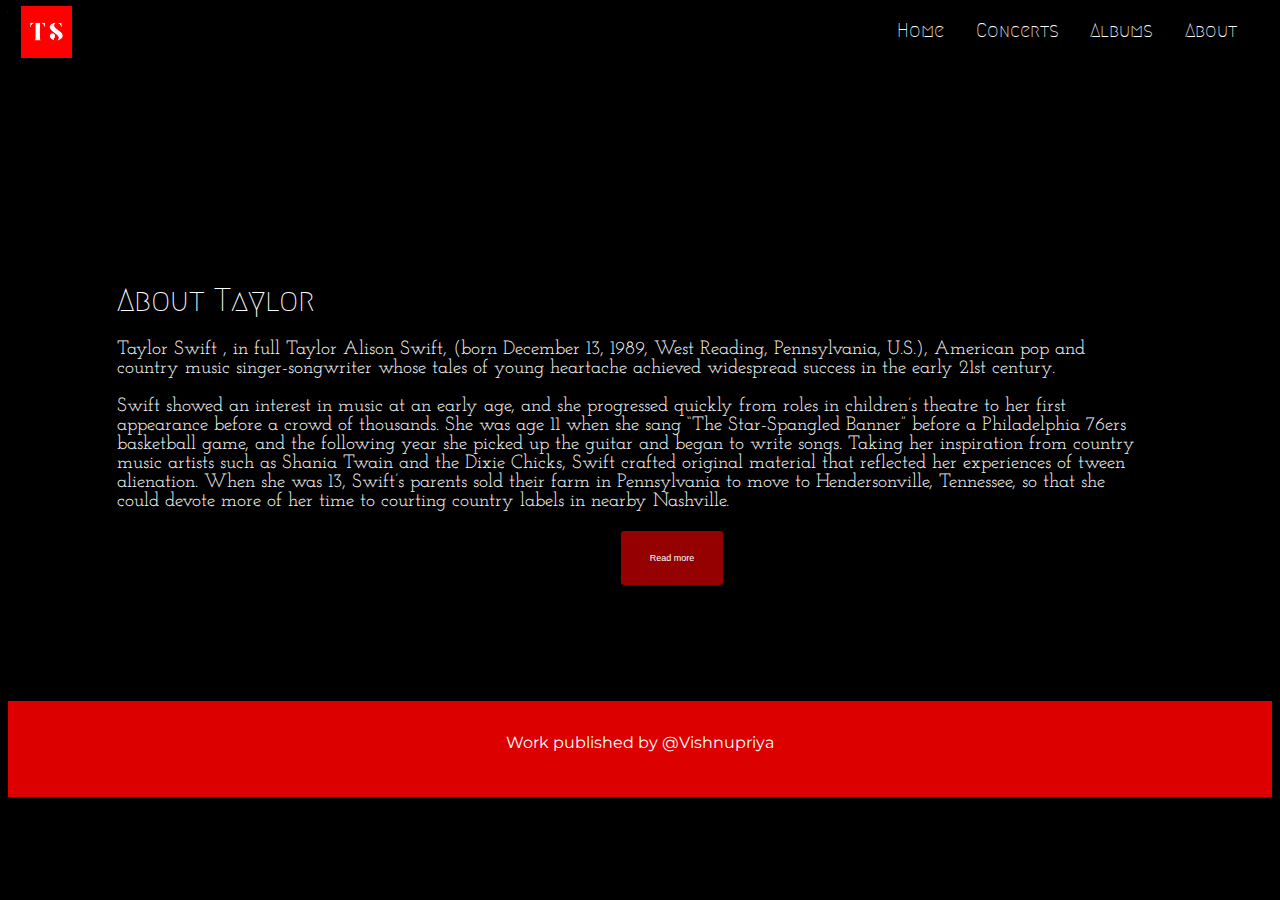
==== home.html @ 772e982d "Add files via upload" ====
<!DOCTYPE html>
<html lang="en">
<head>
    <meta charset="UTF-8">
    <meta http-equiv="X-UA-Compatible" content="IE=edge">
    <meta name="viewport" content="width=device-width, initial-scale=1.0">
    <title>Taylor Swift</title>
    <link rel="stylesheet" href="home.css">\
    
</head>
<body>
    <div id="nav">
        <div> <img src="favicon.png" id="fav" alt="">
        
            <div id="elements">
                <a href="" id="a">Home</a>
                <a href=""id="a">Concerts</a>
                <a href=""id="a">Albums</a>
                <a href=""id="a">About</a>
            </div>
        </div>
    </div>
    <div>
        <img src="t2.jpg" alt="" id="i1">
       <div id="text"> <h1 id="ts1">Taylor Swift</h1>
        <p id="t1">“To me, Fearless is not the absense of fear. It's not being completely unafraid. To me, Fearless is having fears. Fearless is having doubts. Lots of them. To me, Fearless is living in spite of those things that scare you to death.”</p>
   </div>
         </div>


         <div id="container">
            <div>
                <h1>About Taylor</h1>
                <div class="intro">
                    <p>
                        Taylor Swift , in full Taylor Alison Swift, (born December 13, 1989, West Reading, Pennsylvania, U.S.), American pop and country music singer-songwriter whose tales of young heartache achieved widespread success in the early 21st century.
                      <br><br>
                            Swift showed an interest in music at an early age, and she progressed quickly from roles in children’s theatre to her first appearance before a crowd of thousands. She was age 11 when she sang “The Star-Spangled Banner” before a Philadelphia 76ers basketball game, and the following year she picked up the guitar and began to write songs. Taking her inspiration from country music artists such as Shania Twain and the Dixie Chicks, Swift crafted original material that reflected her experiences of tween alienation. When she was 13, Swift’s parents sold their farm in Pennsylvania to move to Hendersonville, Tennessee, so that she could devote more of her time to courting country labels in nearby Nashville.
                             </p>

                          <div id="btn"> <button>
                            Read more
                         </button></div>  
                </div>
            </div>
            
            <div id="r1">
                <img src="t/t1.jpg" alt="">
                <img src="t/t2.jpg" alt="">
                <img src="t/t3.jpg" alt="">
            </div>
            <div id="r2">
<img src="t/t4.jpg" alt="">
<img src="t/t6.jpg" alt="">
<img src="t/t5.jpg" alt="">
            </div>
         </div>

<div class="album">
<div class="cover">
    <img src="albums/evermore.jpg" alt="">
</div>
<div class="cover">
    <img src="albums/fearless.jpg" alt="">
</div>
<div class="cover">
    <img src="albums/folklore.jpg" alt="">
</div>
<div class="cover">
    <img src="albums/lover.jpg" alt="">
</div>
<div class="cover">
    <img src="albums/red.jpg" alt="">
</div>
<div class="cover">
    <img src="albums/redTv.jpg" alt="">
</div>
<div class="cover">
    <img src="albums/reputation.jpg" alt="">
</div>
<div class="cover">
    <img src="albums/speaknow.jpg" alt="">
</div>
<div class="cover">
    <img src="albums/taylorswift.jpg" alt="">
</div>
</div>


<footer>
    Work published by @Vishnupriya
</footer>


</body>
</html>
---- home.css ----
@import url('https://fonts.googleapis.com/css2?family=Megrim&family=UnifrakturMaguntia&display=swap');
@import url('https://fonts.googleapis.com/css2?family=Josefin+Slab:wght@100&family=Montserrat:wght@100&display=swap');
body{
    background-color: black;
    color: white;
    
}

::-webkit-scrollbar{
    width: 0.21vw;
    height: 0.2vw;
}
::-webkit-scrollbar-thumb{
    background-color: #ff0000ad;
}
#nav{
    position: fixed;
    width:98vw;
    background-color: black;
    height: 10vh;
    top: -1vw;
    padding-bottom: 2vw;
}

#fav{
    width: 4vw;
 margin-left: 1vw;
margin-top: 1.5vw;
}
a{
    color: white;
text-decoration: none;


}
#a{margin-right: 2vw;
    margin-top: 2.5vw;
    display: inline-block;
    position: relative;
}
#elements{
   float: right;
   font-family: 'Megrim', cursive;
   font-size: 1.5vw;
   
}
#elements  a::after{
    position: absolute;
  bottom: 0;
  left: 0;
  right: 0;
  margin: auto;
  background-color: #ff0000ad;
  width: 0%;
  content: "";
  height: 0.1vw;
  transition: all 0.5s;
}
#elements  a:hover::after{
    /* ul li ::after when hover */
    width:100%;
}


#i1{
    width: 85vw;
    /* margin-top: -2vw; */
    margin-left: 7vw;
    /* height: 100vh; */
   
}

#text{
    margin-top: -32vw;
    margin-left: 7vw;
}
#t1{
    width: 25vw;
    font-size: 1vw;
 
}
#ts1{
    font-size: 5vw;
    margin-bottom: 1vh;
    font-family: 'UnifrakturMaguntia', cursive;
    font-weight:100;
}

#container{
margin-top: 20vw;
margin-left: 5vw;
}
#r1>img{
margin: 1vw;
    height: 20vw;
}
#r2>img{
    height: 15vw;
  margin-right: 1vw;
}
#r2{
    margin-left: 2vw;
    margin-bottom: 2vw;
}
#container>div>h1{
    font-family: 'Megrim', cursive;
    font-weight: 100;
    margin-left: 3.5vw;
    
}
.intro>p{
    
    font-size: 1.5vw;
    font-family: 'Josefin Slab', serif;
    margin-left: 3.5vw;
    width: 85%;
}
hr{
    margin-left: 3.5vw;
    background-color: rgb(255, 0, 0);
    border: none;
  width: 55%;
  height: 1px;
  margin-top: -1vh;
}
button{
border: none;
    background-color: rgba(255, 0, 0, 0.584);
color: white;
width: 8vw;
height: 6vh;
border-radius: 0.25vw;
font-size: 0.7vw;

}
#btn{
    display: flex;
    justify-content: center;
    align-items: center;
}


.album{
  padding-bottom: 2vw;
    overflow-x: scroll;
    display: flex;
   
}

.cover{
    scroll-behavior: smooth;
    width: 15vw;
    
  /* float: left; */
  margin-right: 3vw;

  scroll-snap-type: x mandatory;
}
.cover>img{
    width: 15vw;
  
}


html {
    scroll-behavior: smooth;
  }



footer{
    background-color: rgba(255, 0, 0, 0.866);
    height: 5vw;
    font-family: 'Montserrat', sans-serif;
    display: flex;
  justify-content: center;
  padding-top: 2.5vw;
}
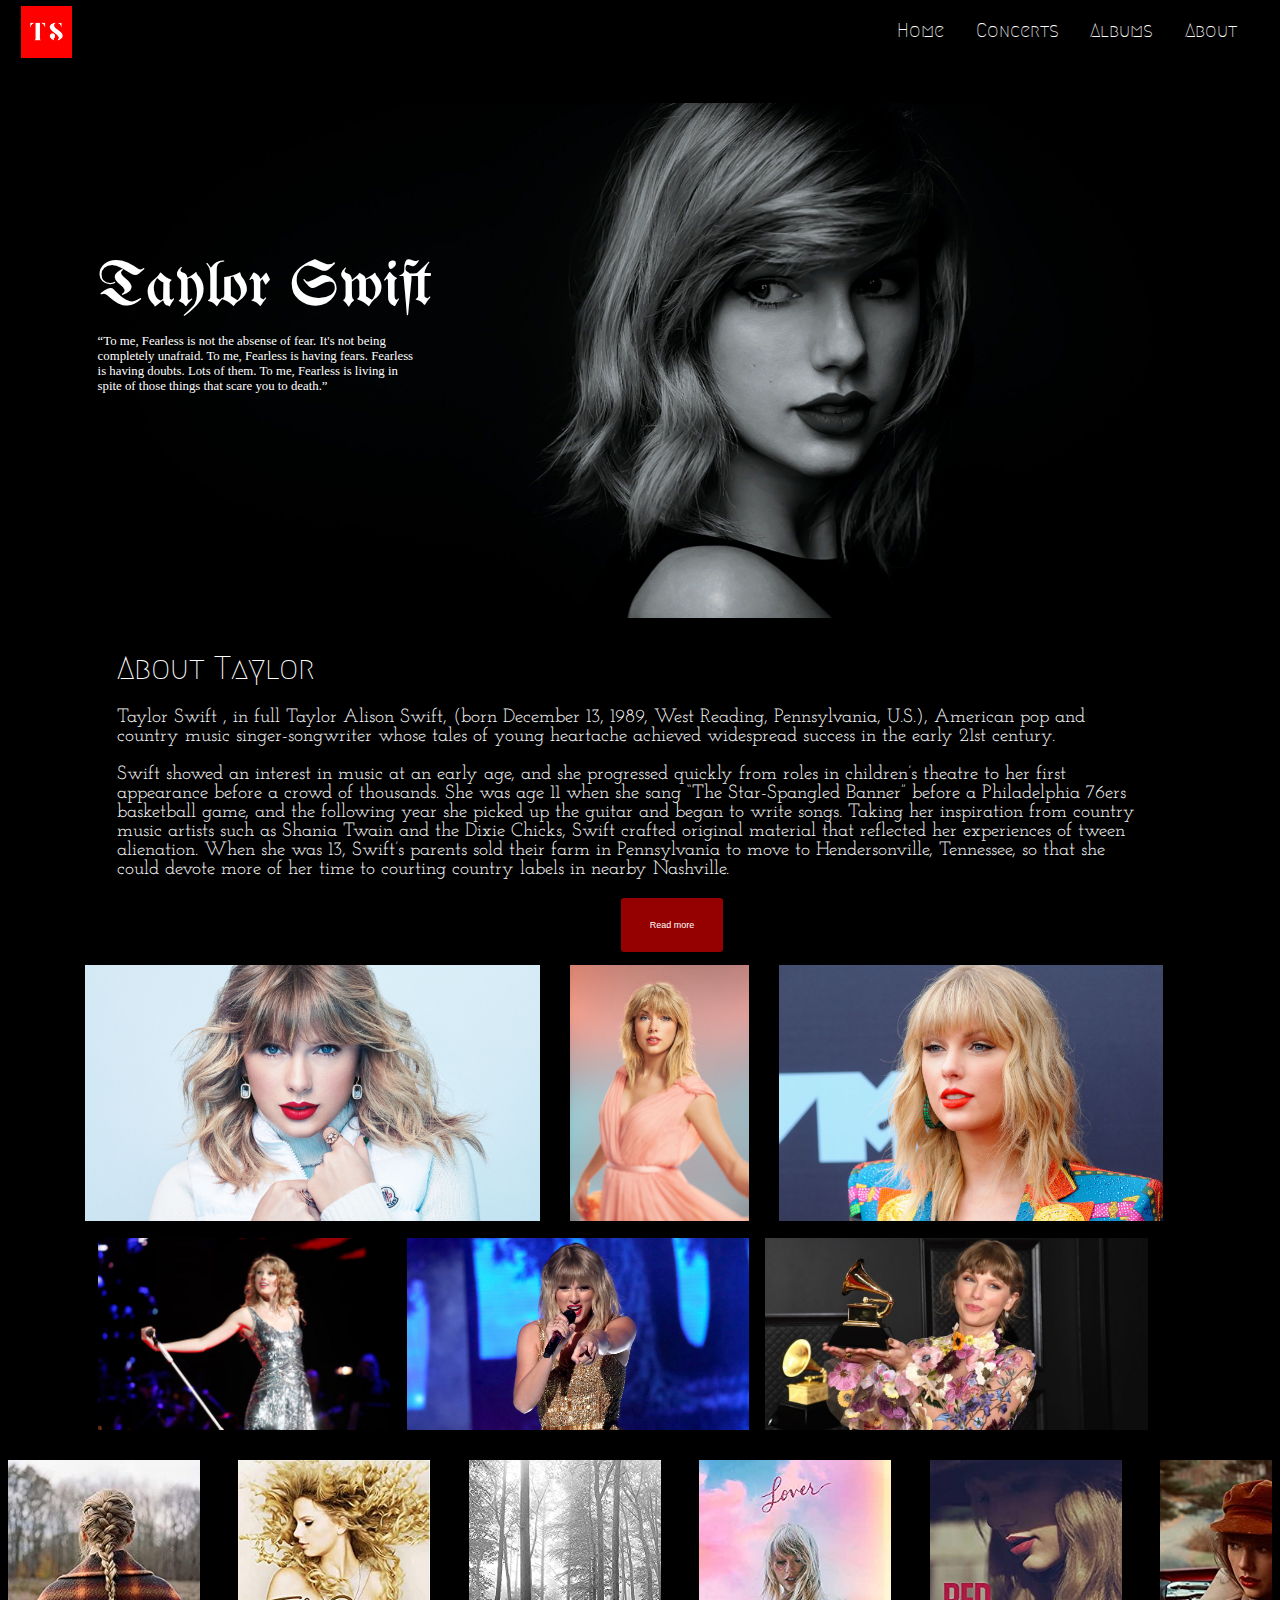
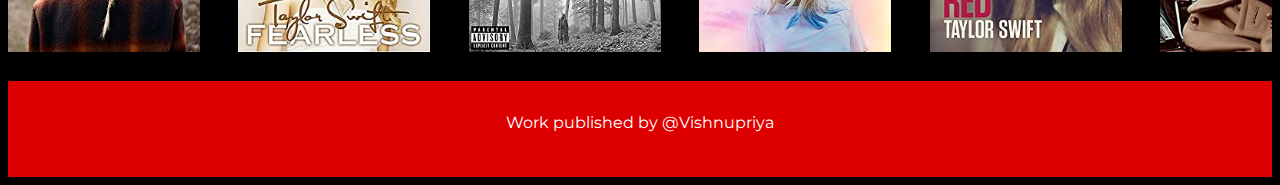
==== commit 75921fde: "Update home.html" ====
--- a/home.html
+++ b/home.html
@@ -5,7 +5,7 @@
     <meta http-equiv="X-UA-Compatible" content="IE=edge">
     <meta name="viewport" content="width=device-width, initial-scale=1.0">
     <title>Taylor Swift</title>
-    <link rel="stylesheet" href="home.css">\
+    <link rel="stylesheet" href="home.css">
     
 </head>
 <body>
@@ -93,4 +93,4 @@
 
 
 </body>
-</html>+</html>
